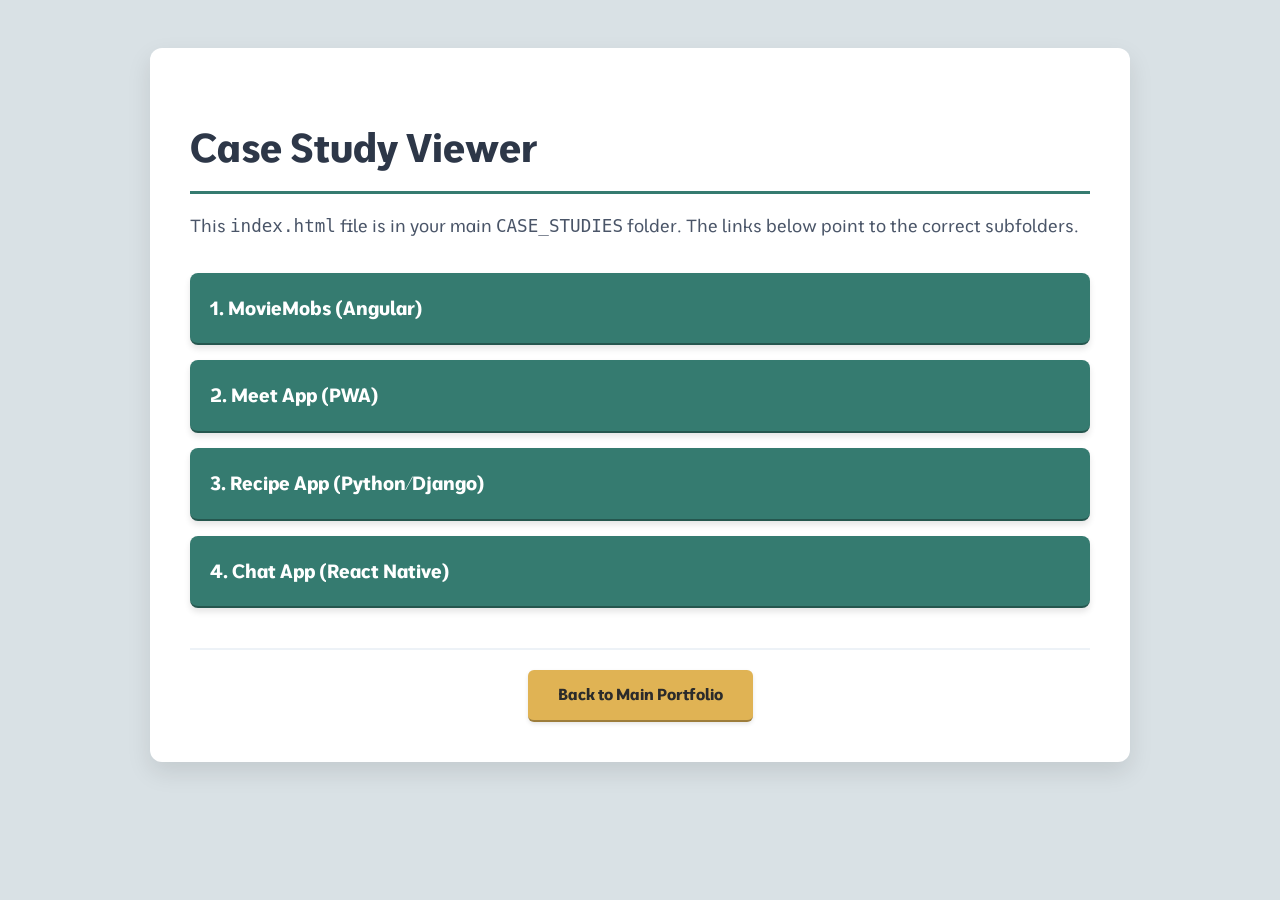
==== index.html @ 22430a90 "FOR RENDER 1" ====
<!DOCTYPE html>
<html lang="en">
  <head>
    <meta charset="UTF-8" />
    <meta name="viewport" content="width=device-width, initial-scale=1.0" />
    <title>Ivan Cortes - Case Study Viewer</title>

    <link rel="preconnect" href="https://fonts.googleapis.com" />
    <link rel="preconnect" href="https://fonts.gstatic.com" crossorigin />
    <link
      href="https://fonts.googleapis.com/css2?family=Moderustic:wght@400;700&display=swap"
      rel="stylesheet"
    />

    <style>
      /* 2. Global Styles & Typography */
      body {
        font-family: "Moderustic", sans-serif; /* Updated Font */
        font-weight: 400;
        line-height: 1.6;
        color: #333;
        background: #d9e1e5;
        padding: 40px 20px;
      }
      .container {
        max-width: 900px;
        margin: 0 auto;
        padding: 40px;
        background: #ffffff;
        border-radius: 12px;
        box-shadow: 0 10px 25px rgba(0, 0, 0, 0.1);
      }
      h1 {
        font-size: 2.5rem;
        font-weight: 700;
        color: #2d3748;
        margin-bottom: 1rem;
        border-bottom: 3px solid #357b70; /* Brand Color: Teal */
        padding-bottom: 0.75rem;
      }
      p {
        font-size: 1.1rem;
        color: #4a5568;
        margin-bottom: 2rem;
      }

      /* List Styles */
      ul {
        list-style: none;
        padding: 0;
        margin: 0;
      }
      li {
        margin-bottom: 15px;
      }

      /* 3. Project Link Buttons (Using Brand Primary Color) */
      .project-link {
        display: block;
        padding: 20px;
        border: none;
        border-radius: 8px;
        font-weight: 700;
        font-size: 1.2rem;
        text-decoration: none;
        color: white;
        transition: all 0.3s ease;
        box-shadow: 0 4px 6px rgba(0, 0, 0, 0.1);

        /* Replaced Gradient with your Brand Teal */
        background-color: #357b70;
        border-bottom: 2px solid rgba(0, 0, 0, 0.3); /* Matches your CSS button style */
      }

      .project-link:hover {
        transform: translateY(-3px); /* Kept the nice lift effect */
        opacity: 0.8; /* Matches your CSS hover logic */
        box-shadow: 0 6px 12px rgba(0, 0, 0, 0.15);
        cursor: pointer;
      }

      /* 4. New Navigation Section */
      .navigation {
        margin-top: 40px;
        padding-top: 20px;
        border-top: 2px solid #edf2f7;
        display: flex;
        justify-content: center;
      }

      /* Secondary/Back Button (Using Brand Gold) */
      .nav-btn {
        display: inline-block;
        padding: 12px 30px;

        /* Brand Secondary Color: Gold */
        background-color: #e0b354;
        color: #2b2b2b; /* Dark text for contrast on gold */

        text-decoration: none;
        border-radius: 6px;
        font-weight: 700;
        transition: opacity 0.3s ease;
        box-shadow: 0 2px 4px rgba(0, 0, 0, 0.1);
        border-bottom: 2px solid rgba(0, 0, 0, 0.3);
      }

      .nav-btn:hover {
        opacity: 0.8;
        cursor: pointer;
      }
    </style>
  </head>
  <body>
    <div class="container">
      <h1>Case Study Viewer</h1>
      <p>
        This <code>index.html</code> file is in your main
        <code>CASE_STUDIES</code> folder. The links below point to the correct
        subfolders.
      </p>

      <ul>
        <li>
          <a
            class="project-link"
            href="./IECM_CASE_STUDIES/MOVIEMOBS_CASE_STUDY/MovieMobs_Case_Study_PRINT_SAFE.html"
            >1. MovieMobs (Angular)</a
          >
        </li>
        <li>
          <a
            class="project-link"
            href="./IECM_CASE_STUDIES/MEET_APP_SERVERLESS_CASE_STUDY/MEET_APP_CASE_STUDY.html"
            >2. Meet App (PWA)</a
          >
        </li>
        <li>
          <a
            class="project-link"
            href="./IECM_CASE_STUDIES/RECIPE_APP_PYTONDJANGO_CASE_STUDY/RECIPE_APP_CASE_STUDY.html"
            >3. Recipe App (Python/Django)</a
          >
        </li>
        <li>
          <a
            class="project-link"
            href="./IECM_CASE_STUDIES/CHAT_APP_REACT_NATIVE_CASE_STUDY/CHAT_APP_CASE_STUDY.html"
            >4. Chat App (React Native)</a
          >
        </li>
      </ul>

      <div class="navigation">
        <a href="../index.html" class="nav-btn">Back to Main Portfolio</a>
      </div>
    </div>
  </body>
</html>
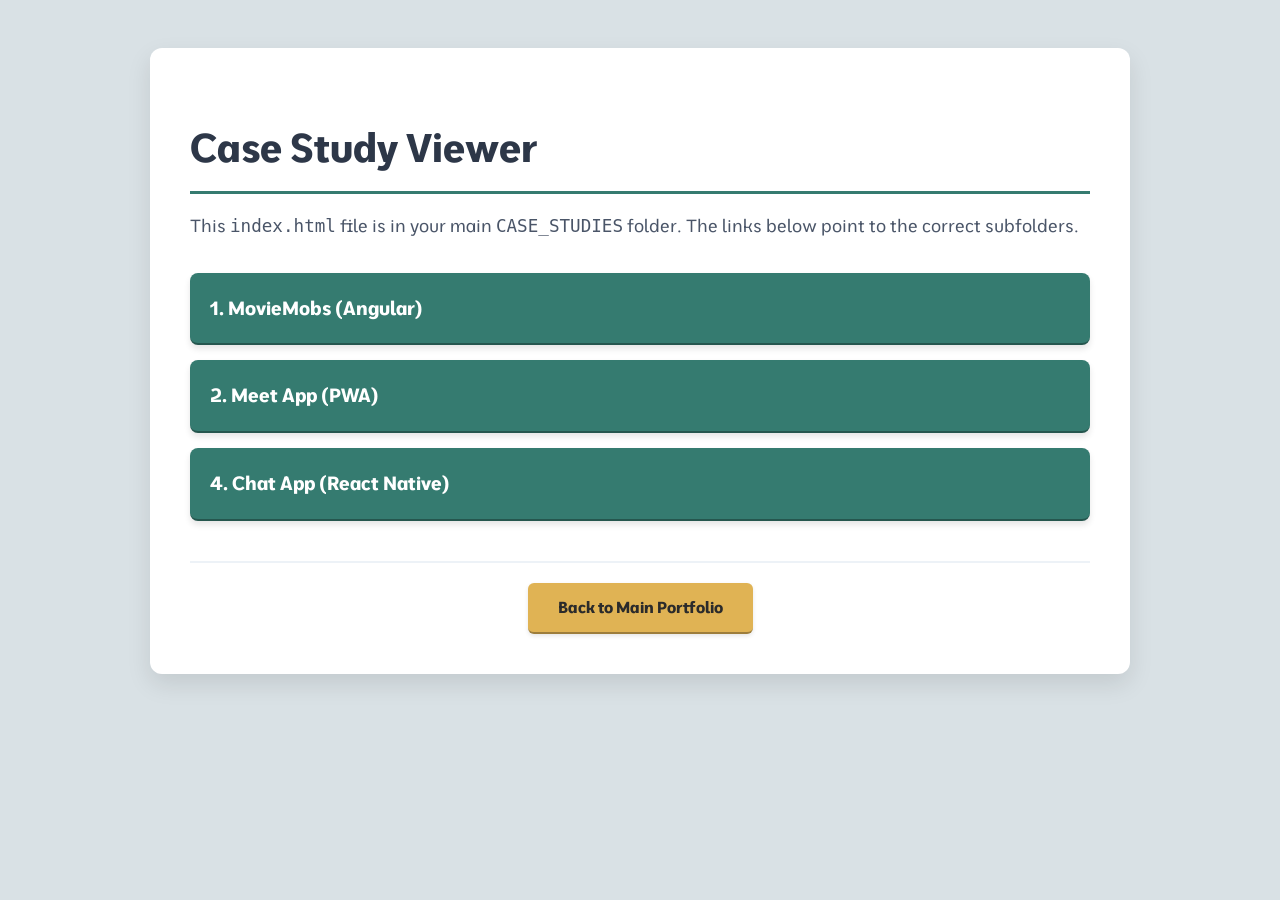
==== commit fe75b0b6: "CORRECTED 2" ====
--- a/index.html
+++ b/index.html
@@ -124,35 +124,29 @@
         <li>
           <a
             class="project-link"
-            href="./IECM_CASE_STUDIES/MOVIEMOBS_CASE_STUDY/MovieMobs_Case_Study_PRINT_SAFE.html"
+            href="./MovieMobs_Case_Study_PRINT_SAFE.html"
             >1. MovieMobs (Angular)</a
           >
         </li>
         <li>
           <a
             class="project-link"
-            href="./IECM_CASE_STUDIES/MEET_APP_SERVERLESS_CASE_STUDY/MEET_APP_CASE_STUDY.html"
+            href="./MEET_APP_CASE_STUDY.html"
             >2. Meet App (PWA)</a
           >
         </li>
+        
         <li>
           <a
             class="project-link"
-            href="./IECM_CASE_STUDIES/RECIPE_APP_PYTONDJANGO_CASE_STUDY/RECIPE_APP_CASE_STUDY.html"
-            >3. Recipe App (Python/Django)</a
-          >
-        </li>
-        <li>
-          <a
-            class="project-link"
-            href="./IECM_CASE_STUDIES/CHAT_APP_REACT_NATIVE_CASE_STUDY/CHAT_APP_CASE_STUDY.html"
+            href="./CHAT_APP_CASE_STUDY.html"
             >4. Chat App (React Native)</a
           >
         </li>
       </ul>
 
       <div class="navigation">
-        <a href="../index.html" class="nav-btn">Back to Main Portfolio</a>
+        <a href="./index.html" class="nav-btn">Back to Main Portfolio</a>
       </div>
     </div>
   </body>
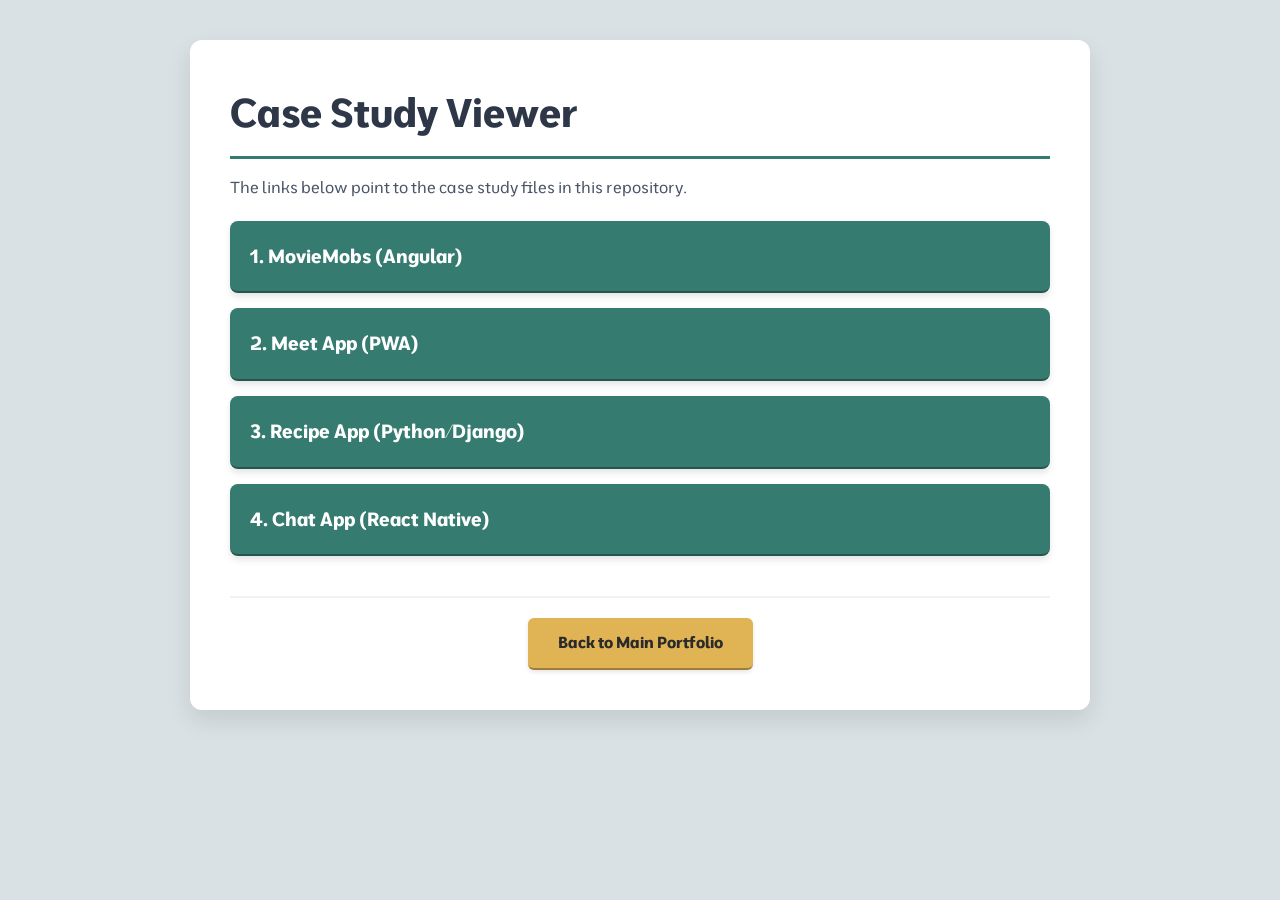
==== commit 961b2b4c: "UPDATE FOR CASE STUDIES UPDATED PATHS AND LINKS" ====
--- a/index.html
+++ b/index.html
@@ -11,143 +11,49 @@
       href="https://fonts.googleapis.com/css2?family=Moderustic:wght@400;700&display=swap"
       rel="stylesheet"
     />
-
-    <style>
-      /* 2. Global Styles & Typography */
-      body {
-        font-family: "Moderustic", sans-serif; /* Updated Font */
-        font-weight: 400;
-        line-height: 1.6;
-        color: #333;
-        background: #d9e1e5;
-        padding: 40px 20px;
-      }
-      .container {
-        max-width: 900px;
-        margin: 0 auto;
-        padding: 40px;
-        background: #ffffff;
-        border-radius: 12px;
-        box-shadow: 0 10px 25px rgba(0, 0, 0, 0.1);
-      }
-      h1 {
-        font-size: 2.5rem;
-        font-weight: 700;
-        color: #2d3748;
-        margin-bottom: 1rem;
-        border-bottom: 3px solid #357b70; /* Brand Color: Teal */
-        padding-bottom: 0.75rem;
-      }
-      p {
-        font-size: 1.1rem;
-        color: #4a5568;
-        margin-bottom: 2rem;
-      }
-
-      /* List Styles */
-      ul {
-        list-style: none;
-        padding: 0;
-        margin: 0;
-      }
-      li {
-        margin-bottom: 15px;
-      }
-
-      /* 3. Project Link Buttons (Using Brand Primary Color) */
-      .project-link {
-        display: block;
-        padding: 20px;
-        border: none;
-        border-radius: 8px;
-        font-weight: 700;
-        font-size: 1.2rem;
-        text-decoration: none;
-        color: white;
-        transition: all 0.3s ease;
-        box-shadow: 0 4px 6px rgba(0, 0, 0, 0.1);
-
-        /* Replaced Gradient with your Brand Teal */
-        background-color: #357b70;
-        border-bottom: 2px solid rgba(0, 0, 0, 0.3); /* Matches your CSS button style */
-      }
-
-      .project-link:hover {
-        transform: translateY(-3px); /* Kept the nice lift effect */
-        opacity: 0.8; /* Matches your CSS hover logic */
-        box-shadow: 0 6px 12px rgba(0, 0, 0, 0.15);
-        cursor: pointer;
-      }
-
-      /* 4. New Navigation Section */
-      .navigation {
-        margin-top: 40px;
-        padding-top: 20px;
-        border-top: 2px solid #edf2f7;
-        display: flex;
-        justify-content: center;
-      }
-
-      /* Secondary/Back Button (Using Brand Gold) */
-      .nav-btn {
-        display: inline-block;
-        padding: 12px 30px;
-
-        /* Brand Secondary Color: Gold */
-        background-color: #e0b354;
-        color: #2b2b2b; /* Dark text for contrast on gold */
-
-        text-decoration: none;
-        border-radius: 6px;
-        font-weight: 700;
-        transition: opacity 0.3s ease;
-        box-shadow: 0 2px 4px rgba(0, 0, 0, 0.1);
-        border-bottom: 2px solid rgba(0, 0, 0, 0.3);
-      }
-
-      .nav-btn:hover {
-        opacity: 0.8;
-        cursor: pointer;
-      }
-    </style>
+    <link rel="stylesheet" href="styles.css" />
   </head>
-  <body>
+  <body class="viewer-body">
     <div class="container">
-      <h1>Case Study Viewer</h1>
+      <h1 class="viewer-title">Case Study Viewer</h1>
       <p>
-        This <code>index.html</code> file is in your main
-        <code>CASE_STUDIES</code> folder. The links below point to the correct
-        subfolders.
+        The links below point to the case study files in this repository.
       </p>
 
       <ul>
         <li>
           <a
             class="project-link"
-            href="./MovieMobs_Case_Study_PRINT_SAFE.html"
+            href="MovieMobs_Case_Study_PRINT_SAFE.html"
             >1. MovieMobs (Angular)</a
           >
         </li>
         <li>
           <a
             class="project-link"
-            href="./MEET_APP_CASE_STUDY.html"
+            href="MEET_APP_CASE_STUDY.html"
             >2. Meet App (PWA)</a
           >
         </li>
-        
         <li>
           <a
             class="project-link"
-            href="./CHAT_APP_CASE_STUDY.html"
+            href="RECIPE_APP_CASE_STUDY.html"
+            >3. Recipe App (Python/Django)</a
+          >
+        </li>
+        <li>
+          <a
+            class="project-link"
+            href="CHAT_APP_CASE_STUDY.html"
             >4. Chat App (React Native)</a
           >
         </li>
       </ul>
 
-      <div class="navigation">
-        <a href="./index.html" class="nav-btn">Back to Main Portfolio</a>
+      <div class="viewer-nav">
+        <a href="https://ivancortesportfolio.vercel.app" class="nav-btn">Back to Main Portfolio</a>
       </div>
     </div>
   </body>
-</html>
+</html>
--- a/styles.css
+++ b/styles.css
@@ -0,0 +1,540 @@
+/* =========================================
+   1. GLOBAL RESET & TYPOGRAPHY
+   ========================================= */
+* {
+    margin: 0;
+    padding: 0;
+    box-sizing: border-box;
+}
+
+body {
+    font-family: "Moderustic", sans-serif;
+    font-weight: 400;
+    line-height: 1.6;
+    color: #333;
+    background: #d9e1e5;
+}
+
+/* =========================================
+   2. SHARED LAYOUT UTILITIES
+   ========================================= */
+h1, h2, h3, h4 {
+    color: #2d3748;
+}
+
+p {
+    margin-bottom: 1.25rem;
+    font-size: 1rem;
+    color: #4a5568;
+}
+
+ul {
+    list-style: none;
+    padding: 0;
+    margin: 0;
+}
+
+/* =========================================
+   3. CASE STUDY LAYOUT (.page)
+   ========================================= */
+.page {
+    width: 100%;
+    max-width: 8.5in;
+    min-height: 11in;
+    margin: 20px auto 0.5in auto;
+    padding: 0.5in 0.75in;
+    background: white;
+    page-break-after: always;
+    position: relative;
+    box-shadow: 0 10px 25px rgba(0, 0, 0, 0.1);
+}
+
+.page:last-child {
+    page-break-after: avoid;
+}
+
+/* =========================================
+   4. VIEWER LAYOUT (.container for index.html)
+   ========================================= */
+.viewer-body {
+    padding: 40px 20px;
+}
+
+.container {
+    max-width: 900px;
+    margin: 0 auto;
+    padding: 40px;
+    background: #ffffff;
+    border-radius: 12px;
+    box-shadow: 0 10px 25px rgba(0, 0, 0, 0.1);
+}
+
+.viewer-title {
+    font-size: 2.5rem;
+    font-weight: 700;
+    margin-bottom: 1rem;
+    border-bottom: 3px solid #357b70;
+    padding-bottom: 0.75rem;
+}
+
+/* =========================================
+   5. NAVIGATION & BUTTONS
+   ========================================= */
+.nav-header {
+    text-align: center;
+    padding-bottom: 20px;
+    padding-top: 20px;
+}
+
+.nav-btn {
+    display: inline-block;
+    padding: 12px 30px;
+    background-color: #e0b354; /* Gold */
+    color: #2b2b2b;
+    text-decoration: none;
+    border-radius: 6px;
+    font-weight: 700;
+    box-shadow: 0 2px 4px rgba(0, 0, 0, 0.1);
+    border-bottom: 2px solid rgba(0, 0, 0, 0.3);
+    transition: opacity 0.3s ease;
+}
+
+.nav-btn:hover {
+    opacity: 0.8;
+    cursor: pointer;
+}
+
+/* Project Links in Viewer */
+.project-link {
+    display: block;
+    padding: 20px;
+    border: none;
+    border-radius: 8px;
+    font-weight: 700;
+    font-size: 1.2rem;
+    text-decoration: none;
+    color: white;
+    transition: all 0.3s ease;
+    box-shadow: 0 4px 6px rgba(0, 0, 0, 0.1);
+    background-color: #357b70; /* Teal */
+    border-bottom: 2px solid rgba(0, 0, 0, 0.3);
+    margin-bottom: 15px;
+}
+
+.project-link:hover {
+    transform: translateY(-3px);
+    opacity: 0.8;
+    box-shadow: 0 6px 12px rgba(0, 0, 0, 0.15);
+}
+
+.viewer-nav {
+    margin-top: 40px;
+    padding-top: 20px;
+    border-top: 2px solid #edf2f7;
+    display: flex;
+    justify-content: center;
+}
+
+/* =========================================
+   6. HERO SECTIONS
+   ========================================= */
+.hero-container {
+    text-align: center;
+    margin-bottom: 2rem;
+}
+
+.hero-image {
+    width: 100%;
+    height: 300px;
+    background: #357b70;
+    border-radius: 12px;
+    display: flex;
+    align-items: center;
+    justify-content: center;
+    margin: 0 auto 1rem;
+    border: 3px dashed #e0b354;
+    overflow: hidden;
+}
+
+.hero-image img {
+    width: 100%;
+    height: 100%;
+    object-fit: cover;
+    display: block;
+}
+
+.main-title {
+    font-size: 3rem;
+    font-weight: 700;
+    color: #2d3748;
+    margin-bottom: 0.5rem;
+    letter-spacing: -1px;
+}
+
+.subtitle {
+    font-size: 1.3rem;
+    color: #718096;
+    margin-bottom: 2rem;
+    font-weight: 300;
+}
+
+.project-pitch {
+    font-size: 1rem;
+    color: #4a5568;
+    margin-bottom: 2rem;
+    padding: 1.5rem;
+    background: #f7fafc;
+    border-radius: 12px;
+    border-left: 5px solid #357b70;
+    box-shadow: 0 4px 6px rgba(0, 0, 0, 0.05);
+    text-align: justify;
+}
+
+/* =========================================
+   7. GRID & CARDS
+   ========================================= */
+.project-details-grid {
+    display: grid;
+    grid-template-columns: repeat(auto-fit, minmax(200px, 1fr));
+    gap: 1.5rem;
+    margin: 2rem auto;
+    padding: 0 1rem;
+}
+
+.detail-card {
+    background: white;
+    padding: 1.5rem;
+    border-radius: 12px;
+    box-shadow: 0 4px 6px rgba(0, 0, 0, 0.1);
+    text-align: center;
+    border-top: 4px solid #357b70;
+}
+
+.detail-card h3 {
+    color: #357b70;
+    font-size: 1.1rem;
+    font-weight: 700;
+    margin-bottom: 1rem;
+    text-transform: uppercase;
+}
+
+.detail-card .detail-title {
+    display: block;
+    font-weight: 700;
+    font-size: 1rem;
+    color: #2d3748;
+    margin-bottom: 0.75rem;
+}
+
+.detail-card p, .detail-card li {
+    font-size: 0.9rem;
+    color: #4a5568;
+    list-style: none;
+    padding: 0;
+}
+
+/* =========================================
+   8. CONTENT HEADINGS & SECTIONS
+   ========================================= */
+h2 {
+    font-size: 2rem;
+    font-weight: 700;
+    margin: 2rem 0 1.5rem 0;
+    border-bottom: 3px solid #357b70;
+    padding-bottom: 0.75rem;
+}
+
+h3 {
+    font-size: 1.4rem;
+    font-weight: 600;
+    color: #4a5568;
+    margin: 2rem 0 1rem 0;
+    position: relative;
+    padding-left: 1rem;
+}
+
+h3::before {
+    content: "";
+    position: absolute;
+    left: -1rem;
+    top: 50%;
+    transform: translateY(-50%);
+    width: 4px;
+    height: 100%;
+    background: #357b70;
+    border-radius: 2px;
+}
+
+.challenge-section {
+    margin-bottom: 2rem;
+    padding: 1.5rem;
+    border-radius: 12px;
+    background: #f8f9fa;
+    border: 1px solid #e9ecef;
+    page-break-inside: avoid;
+}
+
+.visual-proof {
+    margin: 1.5rem 0;
+    padding: 1rem;
+    background: white;
+    border-radius: 8px;
+    border: 2px solid #e2e8f0;
+}
+
+.visual-proof h4 {
+    font-size: 1rem;
+    color: #357b70;
+    margin-bottom: 0.75rem;
+    font-weight: 600;
+    text-transform: uppercase;
+    letter-spacing: 0.5px;
+}
+
+/* =========================================
+   9. IMAGES & VISUALS
+   ========================================= */
+.side-by-side-container {
+    display: grid;
+    grid-template-columns: 1fr 1fr;
+    gap: 1.5rem;
+    margin: 1.5rem 0;
+}
+
+.code-comparison {
+    width: 100%;
+}
+
+.code-comparison h4 {
+    text-align: center;
+    color: #357b70;
+    font-size: 1rem;
+    margin-bottom: 0.75rem;
+    font-weight: 600;
+}
+
+.code-placeholder {
+    background: #1a202c;
+    color: #e2e8f0;
+    height: 280px;
+    border-radius: 8px;
+    display: flex;
+    align-items: center;
+    justify-content: center;
+    border: 2px solid #357b70;
+    overflow: hidden;
+    padding: 0.5rem;
+    position: relative;
+    font-family: "Monaco", "Menlo", "Ubuntu Mono", monospace;
+}
+
+.code-placeholder img {
+    width: 100%;
+    height: 100%;
+    object-fit: contain;
+    border-radius: 4px;
+}
+
+.image-placeholder {
+    width: 100%;
+    min-height: 250px;
+    background: white;
+    border: 2px solid #e2e8f0;
+    border-radius: 8px;
+    display: flex;
+    align-items: center;
+    justify-content: center;
+    padding: 0.5rem;
+    overflow: hidden;
+}
+
+.image-placeholder img {
+    width: 100%;
+    height: 100%;
+    object-fit: contain;
+    border-radius: 8px;
+}
+
+.ui-screenshots {
+    display: grid;
+    grid-template-columns: 1fr 1fr;
+    gap: 1.5rem;
+    margin: 1.5rem 0;
+}
+
+.final-solution {
+    background: #f7fafc;
+    padding: 2rem;
+    border-radius: 12px;
+    border: 1px solid #357b70;
+    margin: 2rem 0;
+}
+
+.gif-placeholder {
+    width: 100%;
+    height: 450px;
+    background: white;
+    border: 2px solid #357b70;
+    border-radius: 12px;
+    display: block;
+    margin: 1rem 0;
+    padding: 10px;
+    overflow: hidden;
+}
+
+.gif-placeholder img {
+    width: 100%;
+    height: 100%;
+    object-fit: contain;
+    display: block;
+}
+
+/* =========================================
+   10. LEARNINGS & CTA
+   ========================================= */
+.learnings-grid {
+    display: grid;
+    grid-template-columns: 1fr 1fr;
+    gap: 1.5rem;
+    margin: 1.5rem 0;
+    page-break-inside: avoid;
+}
+
+.learning-box {
+    background: white;
+    padding: 1.5rem;
+    border-radius: 12px;
+    border-left: 5px solid #357b70;
+    box-shadow: 0 4px 6px rgba(0, 0, 0, 0.05);
+}
+
+.learning-box h4 {
+    font-size: 1.2rem;
+    color: #2d3748;
+    margin-bottom: 1rem;
+    font-weight: 600;
+}
+
+.future-steps-list {
+    margin: 1rem auto;
+    padding-left: 0;
+    list-style: none;
+    max-width: 80%;
+    text-align: center;
+}
+
+.future-steps-list li {
+    padding: 0.5rem 0;
+    color: #4a5568;
+}
+
+.future-steps-list li::before {
+    content: "→ ";
+    color: #357b70;
+    font-weight: bold;
+}
+
+.cta-section {
+    text-align: center;
+    margin-top: 3rem;
+    padding: 2rem;
+    background: #f7fafc;
+    border-radius: 12px;
+}
+
+.cta-buttons {
+    display: flex;
+    gap: 1.5rem;
+    justify-content: center;
+    margin-top: 1.5rem;
+    flex-wrap: wrap;
+}
+
+.cta-button {
+    padding: 1rem 2rem;
+    border: none;
+    border-radius: 8px;
+    font-weight: 600;
+    text-decoration: none;
+    color: white;
+    transition: all 0.3s ease;
+    font-size: 1rem;
+    box-shadow: 0 4px 6px rgba(0, 0, 0, 0.1);
+    border-bottom: 2px solid rgba(0, 0, 0, 0.3);
+}
+
+.cta-button:hover {
+    transform: translateY(-2px);
+    box-shadow: 0 6px 12px rgba(0, 0, 0, 0.15);
+    opacity: 0.8;
+}
+
+.github-button { background-color: #357b70; }
+.demo-button { background-color: #e0b354; color: #2b2b2b; }
+
+/* =========================================
+   11. MEDIA QUERIES & PRINT
+   ========================================= */
+@media screen and (max-width: 768px) {
+    .page {
+        margin: 0;
+        padding: 1.5rem;
+        width: 100%;
+        min-height: 100vh;
+        box-shadow: none;
+    }
+    .main-title { font-size: 2rem !important; }
+    .side-by-side-container,
+    .ui-screenshots,
+    .learnings-grid,
+    .project-details-grid {
+        grid-template-columns: 1fr !important;
+    }
+    .gif-placeholder {
+        height: auto !important;
+        min-height: 300px;
+    }
+}
+
+@media print {
+    .nav-header { display: none; }
+    body { background: white; -webkit-print-color-adjust: exact; print-color-adjust: exact; }
+    .page { width: 100%; max-width: none; min-height: 0; margin: 0; padding: 0.5in 0.6in; page-break-after: always; box-shadow: none; border: none; }
+    .page:last-child { page-break-after: avoid; }
+    
+    .side-by-side-container { display: block !important; }
+    
+    .code-comparison {
+        page-break-inside: avoid; break-inside: avoid-page;
+        page-break-before: always; page-break-after: always;
+        margin: 0; padding: 0.15in 0 0;
+    }
+    .code-comparison:first-child { page-break-before: auto; }
+    
+    .code-comparison h4 {
+        page-break-inside: avoid; break-inside: avoid-page;
+        margin: 0 0 0.15in 0; text-align: center; font-size: 1.2rem;
+    }
+    
+    .code-placeholder {
+        width: 100% !important; height: 8in !important; max-height: 8.5in !important;
+        border: none !important; padding: 0 !important; margin: 0 !important;
+        display: flex !important; align-items: center !important; justify-content: center !important;
+        page-break-inside: avoid; break-inside: avoid-page;
+    }
+    .code-placeholder img {
+        width: 100% !important; height: 100% !important; object-fit: contain !important;
+        position: static !important; max-width: 100% !important; max-height: 100% !important;
+    }
+    
+    .challenge-section, .visual-proof, .ui-screenshots, .image-placeholder,
+    .final-solution, .learnings-grid, .learning-box {
+        page-break-inside: avoid; break-inside: avoid-page;
+    }
+
+    /* Fallback for GIFs in print */
+    .gif-placeholder img[src*="MEETAPP"] { content: url('./MEETAPP_WORKING_ON_PHONE.png'); }
+    .gif-placeholder img[src*="CHATAPP"] { content: url('./CHATAPP_WORKING_ON_PHONE.png'); }
+    .gif-placeholder img[src*="RECIPEAPP"] { content: url('./RECIPEAPP_WORKING_ON_PHONE.png'); }
+    .gif-placeholder img[src*="MOVIEMOBS"] { content: url('img/MOVIEMOBS/APP_WORKING_ON_PHONE.png'); }
+}
